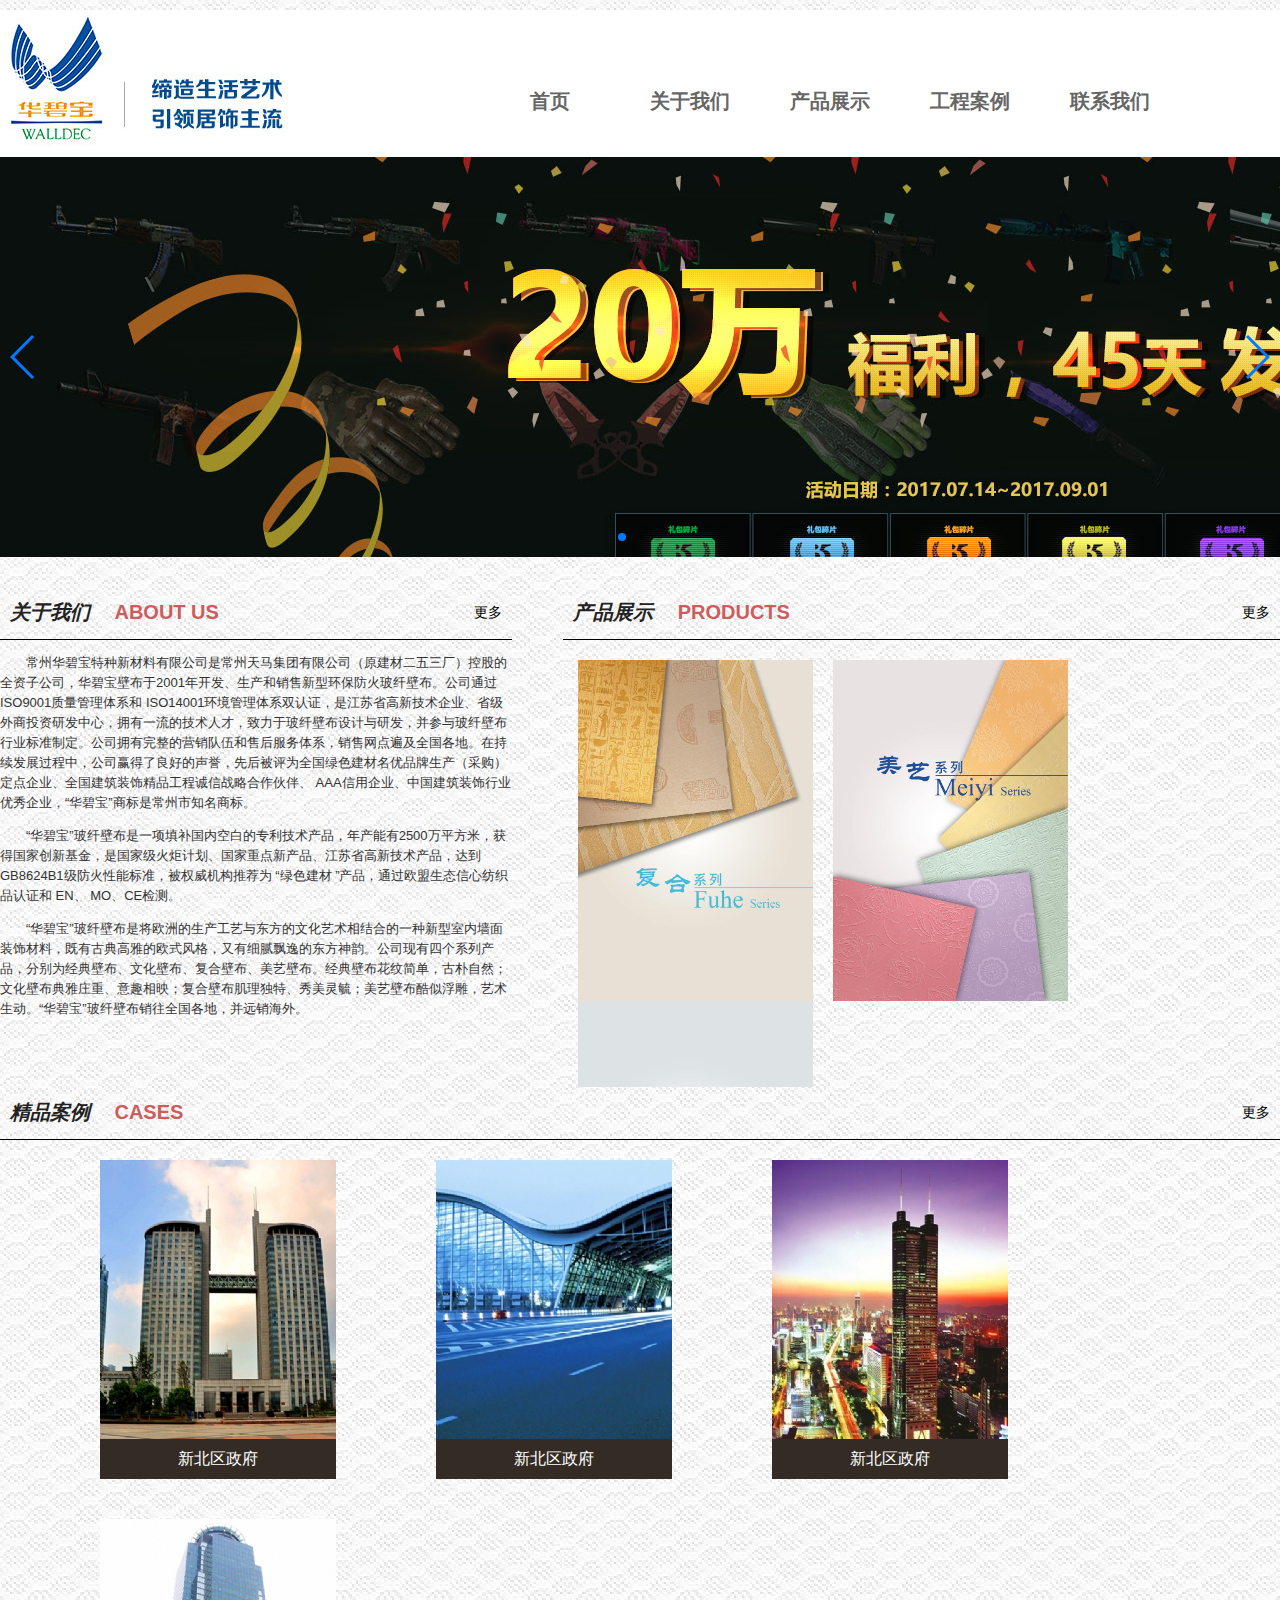
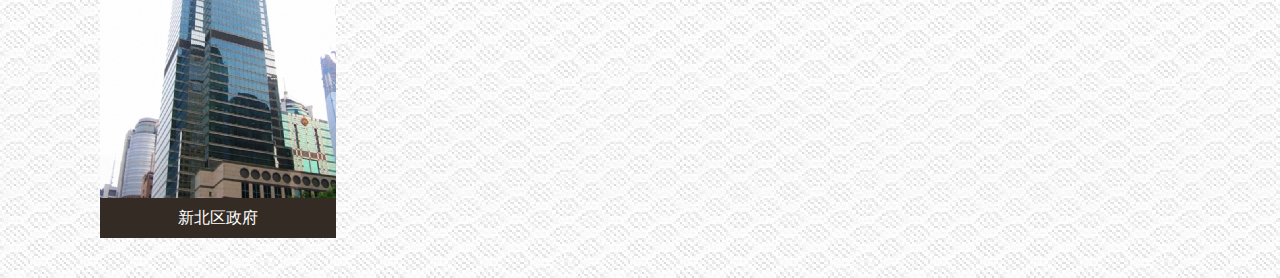
==== index.html @ 693d8a04 "project init" ====
<!doctype html>
<html class="no-js" lang="">
    <head>
        <meta charset="utf-8">
        <meta http-equiv="x-ua-compatible" content="ie=edge">
        <title>华碧宝石英壁布，玻璃纤维复合防火层压板，常州华碧宝特种新材料有限公司</title>
        <meta name="description" content="">
        <meta name="viewport" content="width=device-width, initial-scale=1">

        <link rel="apple-touch-icon" href="apple-touch-icon.png">
        <!-- Place favicon.ico in the root directory -->

        <link rel="stylesheet" href="css/normalize.css">
        <link rel="stylesheet" href="css/main.css">
        <link rel="stylesheet" href="css/about.css">
        <link rel="stylesheet" href="css/index.css">
        <link rel="stylesheet" href="css/top.css">
        <link rel="stylesheet" href="css/swiper-3.4.2.min.css">
        <script src="js/vendor/modernizr-2.8.3.min.js"></script>
        <script src="js/jquery-2.1.1.min.js"></script>
        <script src="js/swiper-3.4.2.jquery.min.js"></script>
        <script src="js/main.js"></script>

    </head>
    <body>
        <script>window.jQuery || document.write('<script src="js/vendor/jquery-1.12.0.min.js"><\/script>')</script>
        <script src="js/plugins.js"></script>
        <script src="js/main.js"></script>

        <!-- Google Analytics: change UA-XXXXX-X to be your site's ID. -->
        <script>
            (function(b,o,i,l,e,r){b.GoogleAnalyticsObject=l;b[l]||(b[l]=
            function(){(b[l].q=b[l].q||[]).push(arguments)});b[l].l=+new Date;
            e=o.createElement(i);r=o.getElementsByTagName(i)[0];
            e.src='https://www.google-analytics.com/analytics.js';
            r.parentNode.insertBefore(e,r)}(window,document,'script','ga'));
            ga('create','UA-XXXXX-X','auto');ga('send','pageview');
        </script>

        <div class="container" id="container">
            <div class="top div-box"></div>
            <div class="swiper-container">
                <div class="swiper-wrapper">
                    <div class="swiper-slide">
                        <img src="img/banner1.jpg">
                    </div>
                    <div class="swiper-slide">
                        <img src="img/banner2.jpg">
                    </div>
                    <div class="swiper-slide">
                        <img src="img/banner3.jpg">
                    </div>
                </div>
                <!-- 如果需要分页器 -->
                <div class="swiper-pagination"></div>

                <!-- 如果需要导航按钮 -->
                <div class="swiper-button-prev"></div>
                <div class="swiper-button-next"></div>

                <!-- 如果需要滚动条 -->
                <div class="swiper-scrollbar"></div>
            </div>
            <div class="div-box clearfix">
                <div class="about-us">
                    <div class="title-div">
                        <span class="title-cn">关于我们</span>
                        <span class="title-en">ABOUT US</span>
                        <a href="#" class="more">更多</a>
                    </div>
                    <div class="text">
                        <p>
                            常州华碧宝特种新材料有限公司是常州天马集团有限公司（原建材二五三厂）控股的全资子公司，华碧宝壁布于2001年开发、生产和销售新型环保防火玻纤壁布。公司通过 ISO9001质量管理体系和 ISO14001环境管理体系双认证，是江苏省高新技术企业、省级外商投资研发中心，拥有一流的技术人才，致力于玻纤壁布设计与研发，并参与玻纤壁布行业标准制定。公司拥有完整的营销队伍和售后服务体系，销售网点遍及全国各地。在持续发展过程中，公司赢得了良好的声誉，先后被评为全国绿色建材名优品牌生产（采购）定点企业、全国建筑装饰精品工程诚信战略合作伙伴、 AAA信用企业、中国建筑装饰行业优秀企业，“华碧宝”商标是常州市知名商标。
                        </p>
                        <p>
                            “华碧宝”玻纤壁布是一项填补国内空白的专利技术产品，年产能有2500万平方米，获得国家创新基金，是国家级火炬计划、国家重点新产品、江苏省高新技术产品，达到 GB8624B1级防火性能标准，被权威机构推荐为 “绿色建材 ”产品，通过欧盟生态信心纺织品认证和 EN、 MO、CE检测。
                        </p>
                        <p>
                            “华碧宝”玻纤壁布是将欧洲的生产工艺与东方的文化艺术相结合的一种新型室内墙面装饰材料，既有古典高雅的欧式风格，又有细腻飘逸的东方神韵。公司现有四个系列产品，分别为经典壁布、文化壁布、复合壁布、美艺壁布。经典壁布花纹简单，古朴自然；文化壁布典雅庄重、意趣相映；复合壁布肌理独特、秀美灵毓；美艺壁布酷似浮雕，艺术生动。“华碧宝”玻纤壁布销往全国各地，并远销海外。
                        </p>
                    </div>
                </div>
                <div class="product">
                    <div class="title-div">
                        <span class="title-cn">产品展示</span>
                        <span class="title-en">PRODUCTS</span>
                        <a href="#" class="more">更多</a>
                    </div>
                    <div class="product-detail">
                        <div>
                            <img src="img/fuhe.jpg"/>
                            <img src="img/meiyi.jpg"/>
                            <img src="img/sijin.jpg"/>
                        </div>
                    </div>
                </div>
            </div>
            <div class="example div-box">
                <div class="title-div">
                    <span class="title-cn">精品案例</span>
                    <span class="title-en">CASES</span>
                    <a href="#" class="more">更多</a>
                </div>
                <div class="example-detail">
                    <div>
                        <img src="img/example1.jpg"/>
                        <span>新北区政府</span>
                    </div>
                    <div>
                        <img src="img/example2.jpg"/>
                        <span>新北区政府</span>
                    </div>
                    <div>
                        <img src="img/example3.jpg"/>
                        <span>新北区政府</span>
                    </div>
                    <div>
                        <img src="img/example4.jpg"/>
                        <span>新北区政府</span>
                    </div>
                </div>
            </div>
        </div>
    </body>
    <script>
        $(function () {
            var mySwiper = new Swiper ('.swiper-container', {
                direction: 'horizontal',
                loop: true,
                autoplay: 3000,
                // 如果需要分页器
                pagination: '.swiper-pagination',
                // 如果需要前进后退按钮
                nextButton: '.swiper-button-next',
                prevButton: '.swiper-button-prev',
                // 如果需要滚动条
                scrollbar: '.swiper-scrollbar'
            });
        });
    </script>
</html>
---- css/main.css ----
/*! HTML5 Boilerplate v5.3.0 | MIT License | https://html5boilerplate.com/ */

/*
 * What follows is the result of much research on cross-browser styling.
 * Credit left inline and big thanks to Nicolas Gallagher, Jonathan Neal,
 * Kroc Camen, and the H5BP dev community and team.
 */

/* ==========================================================================
   Base styles: opinionated defaults
   ========================================================================== */

html {
    color: #222;
    font-size: 1em;
    line-height: 1.4;
}

.clearfix:before,
.clearfix:after{
    content:'';
    display:block;
}
.clearfix{
    clear:both;
}

/*
 * Remove text-shadow in selection highlight:
 * https://twitter.com/miketaylr/status/12228805301
 *
 * These selection rule sets have to be separate.
 * Customize the background color to match your design.
 */

::-moz-selection {
    background: #b3d4fc;
    text-shadow: none;
}

::selection {
    background: #b3d4fc;
    text-shadow: none;
}

/*
 * A better looking default horizontal rule
 */

hr {
    display: block;
    height: 1px;
    border: 0;
    border-top: 1px solid #ccc;
    margin: 1em 0;
    padding: 0;
}

/*
 * Remove the gap between audio, canvas, iframes,
 * images, videos and the bottom of their containers:
 * https://github.com/h5bp/html5-boilerplate/issues/440
 */

audio,
canvas,
iframe,
img,
svg,
video {
    vertical-align: middle;
}

/*
 * Remove default fieldset styles.
 */

fieldset {
    border: 0;
    margin: 0;
    padding: 0;
}

/*
 * Allow only vertical resizing of textareas.
 */

textarea {
    resize: vertical;
}

/* ==========================================================================
   Browser Upgrade Prompt
   ========================================================================== */

.browserupgrade {
    margin: 0.2em 0;
    background: #ccc;
    color: #000;
    padding: 0.2em 0;
}

/* ==========================================================================
   Author's custom styles
   ========================================================================== */

















/* ==========================================================================
   Helper classes
   ========================================================================== */

/*
 * Hide visually and from screen readers
 */

.hidden {
    display: none !important;
}

/*
 * Hide only visually, but have it available for screen readers:
 * http://snook.ca/archives/html_and_css/hiding-content-for-accessibility
 */

.visuallyhidden {
    border: 0;
    clip: rect(0 0 0 0);
    height: 1px;
    margin: -1px;
    overflow: hidden;
    padding: 0;
    position: absolute;
    width: 1px;
}

/*
 * Extends the .visuallyhidden class to allow the element
 * to be focusable when navigated to via the keyboard:
 * https://www.drupal.org/node/897638
 */

.visuallyhidden.focusable:active,
.visuallyhidden.focusable:focus {
    clip: auto;
    height: auto;
    margin: 0;
    overflow: visible;
    position: static;
    width: auto;
}

/*
 * Hide visually and from screen readers, but maintain layout
 */

.invisible {
    visibility: hidden;
}

/*
 * Clearfix: contain floats
 *
 * For modern browsers
 * 1. The space content is one way to avoid an Opera bug when the
 *    `contenteditable` attribute is included anywhere else in the document.
 *    Otherwise it causes space to appear at the top and bottom of elements
 *    that receive the `clearfix` class.
 * 2. The use of `table` rather than `block` is only necessary if using
 *    `:before` to contain the top-margins of child elements.
 */

.clearfix:before,
.clearfix:after {
    content: " "; /* 1 */
    display: table; /* 2 */
}

.clearfix:after {
    clear: both;
}

/* ==========================================================================
   EXAMPLE Media Queries for Responsive Design.
   These examples override the primary ('mobile first') styles.
   Modify as content requires.
   ========================================================================== */

@media only screen and (min-width: 35em) {
    /* Style adjustments for viewports that meet the condition */
}

@media print,
       (-webkit-min-device-pixel-ratio: 1.25),
       (min-resolution: 1.25dppx),
       (min-resolution: 120dpi) {
    /* Style adjustments for high resolution devices */
}

/* ==========================================================================
   Print styles.
   Inlined to avoid the additional HTTP request:
   http://www.phpied.com/delay-loading-your-print-css/
   ========================================================================== */

@media print {
    *,
    *:before,
    *:after,
    *:first-letter,
    *:first-line {
        background: transparent !important;
        color: #000 !important; /* Black prints faster:
                                   http://www.sanbeiji.com/archives/953 */
        box-shadow: none !important;
        text-shadow: none !important;
    }

    a,
    a:visited {
        text-decoration: underline;
    }

    a[href]:after {
        content: " (" attr(href) ")";
    }

    abbr[title]:after {
        content: " (" attr(title) ")";
    }

    /*
     * Don't show links that are fragment identifiers,
     * or use the `javascript:` pseudo protocol
     */

    a[href^="#"]:after,
    a[href^="javascript:"]:after {
        content: "";
    }

    pre,
    blockquote {
        border: 1px solid #999;
        page-break-inside: avoid;
    }

    /*
     * Printing Tables:
     * http://css-discuss.incutio.com/wiki/Printing_Tables
     */

    thead {
        display: table-header-group;
    }

    tr,
    img {
        page-break-inside: avoid;
    }

    img {
        max-width: 100% !important;
    }

    p,
    h2,
    h3 {
        orphans: 3;
        widows: 3;
    }

    h2,
    h3 {
        page-break-after: avoid;
    }
}
---- css/about.css ----
.container {

}
.container .main {
    margin-top: 30px;
    width: 100%;
    margin: 0 auto;
    background: url("../img/bg.jpg") repeat-x scroll;
}
.container .main .content{
    width: 80%;
    margin: 0 auto;
}
.container .main .crumb {
    font-size: 18px;
    color: #666;
    margin-left: 10px;
    margin-bottom: 20px;
    width: 100%;
}
.container .main .left {
    width: 20%;
    float: left;
    background-color: #fff;
    margin-right: 50px;
}
.container .main .left div>p {
    margin-left: 20px;
    font-size: 18px;
    height: 30px;
    line-height: 20px;
    font-weight: bold;
    width: 80%;
    border-bottom: 1px solid #888888;
}
.container .main .left div>div>p {
    font-size: 14px;
    font-weight: normal;
}
.container .main .left .title{
    font-size: 30px;
    font-weight: bold;
}
.container .main .left ul li{
    line-height: 50px;
    list-style: none;
}
.container .main .right {
    width: 70%;
    display: inline-block;
    background-color: #fff;
    padding-left: 15px;
    padding-right: 15px;
}
.container .main .right div p{
    font-size: 14px;
    text-indent: 2em;
    line-height: 25px;
}
---- css/index.css ----
.container {

}
.div-box {
    width: 100%;
    min-width: 1200px;
    max-width: 1418px;
    margin: 0 auto;
    clear: both;
    overflow: hidden;
}
/* 分页 */
.swiper-container {
    height: 400px;
    min-width: 1200px;
    max-width: 1418px;
}
.title-div {
    border-bottom: 1px solid #000;
    line-height: 50px;
}
/* 关于我们 */
.about-us {
    width: 40%;
    height: 500px;
    margin-top: 30px;
    float: left;
}
.title-cn {
    margin-left: 10px;
    font-size: 20px;
    font-weight: bold;
    font-style: italic;
    line-height: 50px;
}
.title-en {
    font-size: 20px;
    font-weight: bold;
    color: indianred;
    display: inline-block;
    margin-left: 20px;
}
.more {
    text-decoration: none;
    color: #000;
    display: inline-block;
    font-size: 14px;
    float: right;
    margin-right: 10px;
    font-weight: 200;
}
.more:hover {
    color: indianred;
    text-decoration: underline;
}
.text{
    color: #333;
    font-size: 13px;
    text-indent: 2em;
    line-height: 20px;
}
/* 产品展示 */
.product {
    width: 56%;
    height: 500px;
    margin-top: 30px;
    float: right;

}
.product .product-detail {
    margin-top:20px;
}
/*.product .product-detail div {
    overflow: hidden;
}*/
.product .product-detail div img {
    width: 235px;
    margin-left: 15px;
    transition: all 0.6s;
    cursor: pointer;
}
.product .product-detail div img:hover {
    transform: scale(1.05);
    box-shadow:0px 0px 2px 3px #666;
}
.example .example-detail{
    margin-top: 20px;
}
.example .example-detail div {
    float: left;
    margin-left: 100px;
    cursor: pointer;
}
.example .example-detail div span {
    display: block;
    position: relative;
    width: 100%;
    height: 40px;
    line-height: 40px;
    color: #fff;
    bottom: 40px;
    text-align: center;
    background-color: #342c24;
}
.example .example-detail div span:hover {
    background-color: #4169E1;
}
---- css/top.css ----
body {
    background: url("../img/body_Bg.jpg") scroll;
}
.div-box {
    width: 100%;
    min-width: 1200px;
    max-width: 1418px;
    margin: 0 auto;
    clear: both;
    overflow: hidden;
}
.top {
    margin-top: 10px;
    background: #fff;
}
.logo {
    float: left;
}
.navigation {
    float: right;
    margin-right: 100px;
    padding-top: 50px;
}
.navigation ul li {
    list-style: none;
    margin-left: 60px;
    float: left;
    width: 140px;
    height: 50px;
    line-height: 50px;
    margin: 0px;
    padding: 0px;
    text-align: center;
}
.navigation ul li:hover {
    background-color: #f18400;
}
.navigation ul li a{
    color: #666;
    font-size: 20px;
    font-weight: bold;
    text-decoration: none;
    font-family: "Microsoft YaHei";
    cursor: pointer;
}
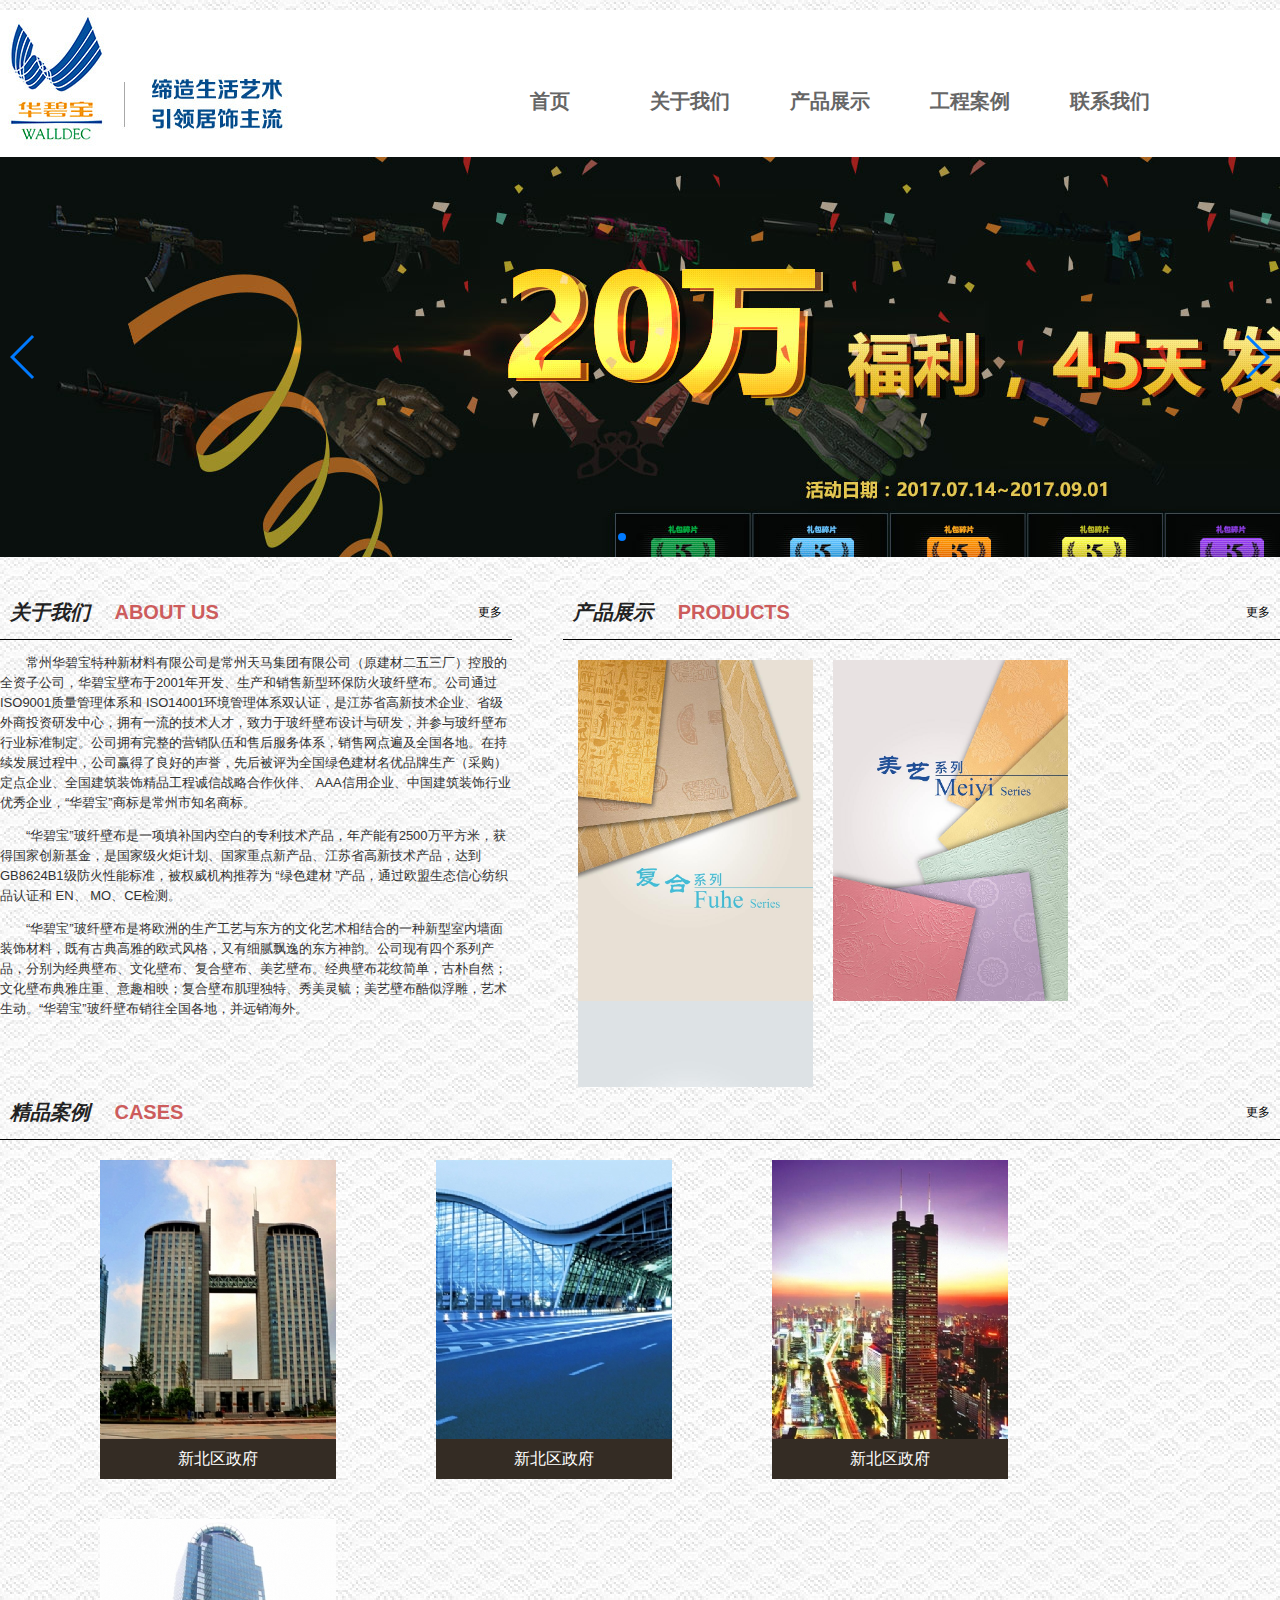
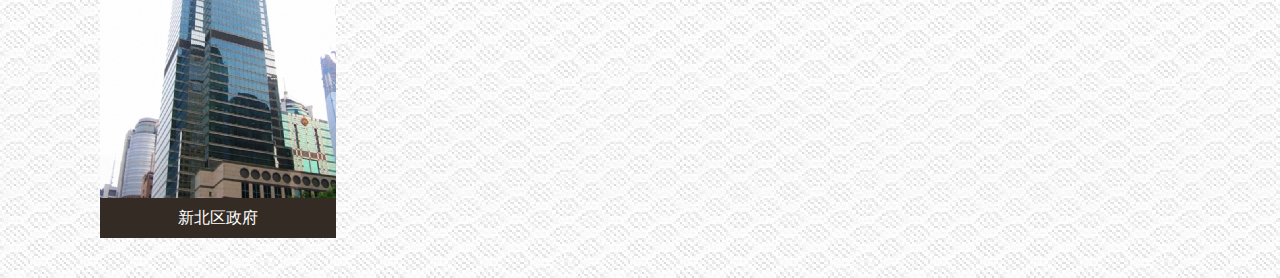
==== commit cc787855: "添加left-side.css" ====
--- a/index.html
+++ b/index.html
@@ -38,7 +38,20 @@
         </script>
 
         <div class="container" id="container">
-            <div class="top div-box"></div>
+            <div class="top div-box">
+                <div class="logo">
+                    <a href="index.html" onfocus="blur()"><img src="img/logo.jpg" alt="logo"/></a>
+                </div>
+                <div class="navigation">
+                    <ul>
+                        <li><a href="/">首页</a></li>
+                        <li><a href="/about.html">关于我们</a></li>
+                        <li><a href="/products_page1.html">产品展示</a></li>
+                        <li><a href="/case.html">工程案例</a></li>
+                        <li><a href="/contact.html">联系我们</a></li>
+                    </ul>
+                </div>
+            </div>
             <div class="swiper-container">
                 <div class="swiper-wrapper">
                     <div class="swiper-slide">
@@ -66,7 +79,7 @@
                     <div class="title-div">
                         <span class="title-cn">关于我们</span>
                         <span class="title-en">ABOUT US</span>
-                        <a href="#" class="more">更多</a>
+                        <a href="/about.html" class="more">更多</a>
                     </div>
                     <div class="text">
                         <p>
@@ -84,7 +97,7 @@
                     <div class="title-div">
                         <span class="title-cn">产品展示</span>
                         <span class="title-en">PRODUCTS</span>
-                        <a href="#" class="more">更多</a>
+                        <a href="/products_page1.html" class="more">更多</a>
                     </div>
                     <div class="product-detail">
                         <div>
@@ -99,7 +112,7 @@
                 <div class="title-div">
                     <span class="title-cn">精品案例</span>
                     <span class="title-en">CASES</span>
-                    <a href="#" class="more">更多</a>
+                    <a href="/case.html" class="more">更多</a>
                 </div>
                 <div class="example-detail">
                     <div>
--- a/css/main.css
+++ b/css/main.css
@@ -289,3 +289,19 @@
         page-break-after: avoid;
     }
 }
+
+a:link {
+    font-size: 12px;
+    color: #000000;
+    text-decoration: none;
+}
+a:visited {
+    font-size: 12px;
+    color: #000000;
+    text-decoration: none;
+}
+a:hover {
+    font-size: 12px;
+    color: #999999;
+    text-decoration: underline;
+}
--- a/css/about.css
+++ b/css/about.css
@@ -18,33 +18,13 @@
     margin-bottom: 20px;
     width: 100%;
 }
-.container .main .left {
-    width: 20%;
-    float: left;
-    background-color: #fff;
-    margin-right: 50px;
+.container .main .crumb {
+    font-size: 12px;
+    color: #666;
+    margin: 10px 0px 10px 10px;
+    width: 100%;
 }
-.container .main .left div>p {
-    margin-left: 20px;
-    font-size: 18px;
-    height: 30px;
-    line-height: 20px;
-    font-weight: bold;
-    width: 80%;
-    border-bottom: 1px solid #888888;
-}
-.container .main .left div>div>p {
-    font-size: 14px;
-    font-weight: normal;
-}
-.container .main .left .title{
-    font-size: 30px;
-    font-weight: bold;
-}
-.container .main .left ul li{
-    line-height: 50px;
-    list-style: none;
-}
+
 .container .main .right {
     width: 70%;
     display: inline-block;
--- a/css/index.css
+++ b/css/index.css
@@ -65,7 +65,6 @@
     height: 500px;
     margin-top: 30px;
     float: right;
-
 }
 .product .product-detail {
     margin-top:20px;
